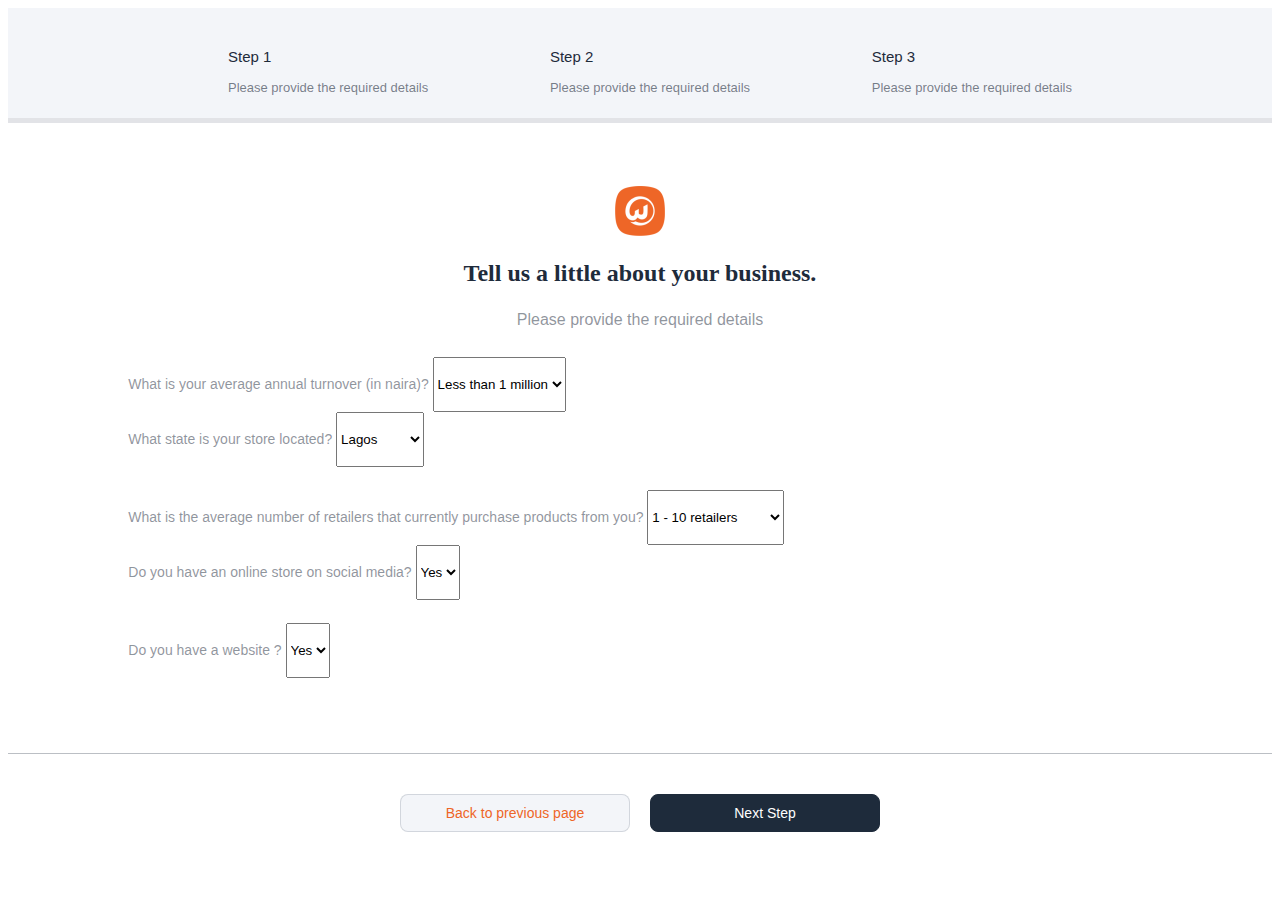
==== about.html @ ef24b651 "latest update" ====
<!DOCTYPE html>
<html lang="en">
  <head>
    <meta charset="UTF-8" />
    <meta http-equiv="X-UA-Compatible" content="IE=edge" />
    <meta name="viewport" content="width=device-width, initial-scale=1.0" />
    <title>Warehouse24</title>
    <!-- Bootstrap -->
    <link
      href="https://cdn.jsdelivr.net/npm/bootstrap@5.3.0-alpha3/dist/css/bootstrap.min.css"
      rel="stylesheet"
      integrity="sha384-KK94CHFLLe+nY2dmCWGMq91rCGa5gtU4mk92HdvYe+M/SXH301p5ILy+dN9+nJOZ"
      crossorigin="anonymous"
    />

    <!-- Font awesome -->
    <link
      rel="stylesheet"
      href="https://cdnjs.cloudflare.com/ajax/libs/font-awesome/6.4.0/css/all.min.css"
      integrity="sha512-iecdLmaskl7CVkqkXNQ/ZH/XLlvWZOJyj7Yy7tcenmpD1ypASozpmT/E0iPtmFIB46ZmdtAc9eNBvH0H/ZpiBw=="
      crossorigin="anonymous"
      referrerpolicy="no-referrer"
    />
    <!-- Global CSS -->
    <link rel="stylesheet" href="style.css" />
  </head>
  <body>
    <!-- Header -->
    <div class="head">
      <div class="steps">
        <div class="checks">
          <i class="fa-regular fa-circle-check"></i>
        </div>
        <div class="details">
          <h3>Step 1</h3>
          <p>Please provide the required details</p>
        </div>
      </div>
      <div class="steps">
        <div class="checks">
          <i class="fa-regular fa-circle-check"></i>
        </div>
        <div class="details">
          <h3>Step 2</h3>
          <p>Please provide the required details</p>
        </div>
      </div>
      <div class="steps">
        <div class="checks">
          <i class="fa-regular fa-circle-check"></i>
        </div>
        <div class="details">
          <h3>Step 3</h3>
          <p>Please provide the required details</p>
        </div>
      </div>
    </div>

    <!-- Body -->
    <section class="form">
      <form id="regForm" action="#">
        <div class="tab">
          <center>
            <img src="./images/logo.png" alt="logo" width="50px" />
            <h3>Tell us a little about your business.</h3>
            <p>Please provide the required details</p>
          </center>

        <div class="tab">
          <div class="row tab-about about">
            <div class="col">
                <label class="form-check-label" for="flexCheckDefault">
                    What is your average annual turnover (in naira)?
                  </label>
                <select class="form-select" aria-label="Default select example">
                  <option selected>Less than 1 million</option>
                  <option value="1">Less than 1 million</option>
                  <option value="2">Less than 1 million</option>
                  <option value="3">Less than 1 million</option>
                </select>
            </div>
            <div class="col">
                <label class="form-check-label" for="flexCheckDefault">
                    What state is your store located?
                  </label>
                <select class="form-select" aria-label="Default select example">
                  <option selected>Lagos</option>
                  <option value="1">Abia</option>
                  <option value="2">Adamawa</option>
                  <option value="3">Akwa Ibom</option>
                </select>
            </div>
          </div>
          <div class="row about">
            <div class="col">
                <label class="form-check-label" for="flexCheckDefault">
                    What is the average number of retailers that currently purchase products from you?
                  </label>
                <select class="form-select" aria-label="Default select example">
                  <option selected>1 - 10 retailers</option>
                  <option value="1">10 - 100 retailers</option>
                  <option value="2">100 - 1000 retailers</option>
                  <option value="3">1000+ retailers</option>
                </select>
            </div>
            <div class="col">
                <label class="form-check-label" for="flexCheckDefault">
                    Do you have an online store on social media?
                  </label>
                <select class="form-select" aria-label="Default select example">
                  <option selected> Yes</option>
                  <option value="1">No</option>
                </select>
            </div>
          </div>
          <div class="row about">
            <div class="col">
                <label class="form-check-label" for="flexCheckDefault">
                    Do you have a website ?
                  </label>
                <select class="form-select" aria-label="Default select example">
                  <option selected> Yes</option>
                  <option value="1">No</option>
                </select>
            </div>
            <div class="col"></div>
          </div>
        </div>
      </form>
    </section>

    <!-- footer -->
    <div class="page">
      <button class="prev" type="button" id="prevBtn" onclick="window.location.href='index.html'">
        <i class="fa-solid fa-left-long"></i> Back to previous page
      </button>
      <button class="next" type="button" id="nextBtn" onclick="window.location.href='company.html'">
        Next Step <i class="fa-solid fa-right-long"></i>
      </button>
    </div>
    <script
      src="https://cdn.jsdelivr.net/npm/bootstrap@5.3.0-alpha3/dist/js/bootstrap.bundle.min.js"
      integrity="sha384-ENjdO4Dr2bkBIFxQpeoTz1HIcje39Wm4jDKdf19U8gI4ddQ3GYNS7NTKfAdVQSZe"
      crossorigin="anonymous"
    ></script>
    <!-- <script src="main.js"></script> -->
  </body>
</html>
---- style.css ----
html {
  margin: 0;
  padding: 0;
  box-sizing: border-box;
  scroll-behavior: smooth;
  font-family: "Poppins", sans-serif;
}

.head {
  background-color: #f3f5f9;
  padding: 20px 200px 10px 200px;
  display: flex;
  justify-content: space-between;
  border-bottom: 5px solid #e2e3e7;
}

input,
select {
  height: 55px;
}
/* .tab {
  display: none;
} */

.steps {
  display: flex;
  justify-content: flex-start;
}

.checks i {
  color: #ee6627;
}
.details {
  padding-left: 20px;
  padding-top: 0px;
  margin-top: -15px;
}

.details h3 {
  color: #1e2b3b;
  font-family: "Poppins", sans-serif;
  font-size: 15px;
  font-weight: 500;
  padding-top: 20px;
}

.details p {
  color: #1e2b3b99;
  font-size: 13px;
  font-weight: 500;
}

.form {
  padding: 5% 4%;
  border-bottom: 1px solid #1e2b3b4d;
  border-width: 85%;
}

.categories {
  padding: 0% 6%;
  display: flex;
  justify-content: center;
  flex-wrap: wrap;
}
.form h3 {
  font-size: 24px;
  color: #1e2b3b;
  font-family: "Lora";
  font-weight: 600;
  margin-top: 20px;
}

.form p {
  font-size: 16px;
  color: #1e2b3b80;
  font-weight: 500;
}

.input {
  display: flex;
  flex-direction: column;
  background-color: #f3f5f9;
  border-radius: 6px;
  padding: 10px 20px;
  border: 2px solid #1e2b3b4d;
  width: 20%;
  margin-left: 20px;
  margin-top: 30px;
}

.input:hover {
  border: 3px solid #ee6627;
  background-color: #ee662713;
}

.input img {
  padding: 20px 0px;
}

.input label {
  color: #1e2b3b;
  font-weight: 500;
  font-size: 14px;
}

.page {
  padding-top: 30px;
  display: flex;
  justify-content: center;
  padding-bottom: 50px;
}

.page button {
  width: 230px;
  padding: 10px;
  border-radius: 8px;
  margin: 10px;
  font-size: 14px;
  font-weight: 500;
}

.page .prev {
  background-color: #f3f5f9;
  border: 1px solid #1e2b3b26;
  color: #ee6627;
}

.page .next {
  background-color: #1e2b3b;
  color: #fff;
  border: 1px solid #1e2b3b;
}

.tab-about {
  padding-top: 80px;
  padding-left: 6%;
  padding-right: 6%;
}
.about {
  padding: 1% 6%;
}

.about label {
  color: #1e2b3b80;
  font-size: 14px;
  font-weight: 500;
  line-height: 40px;
}
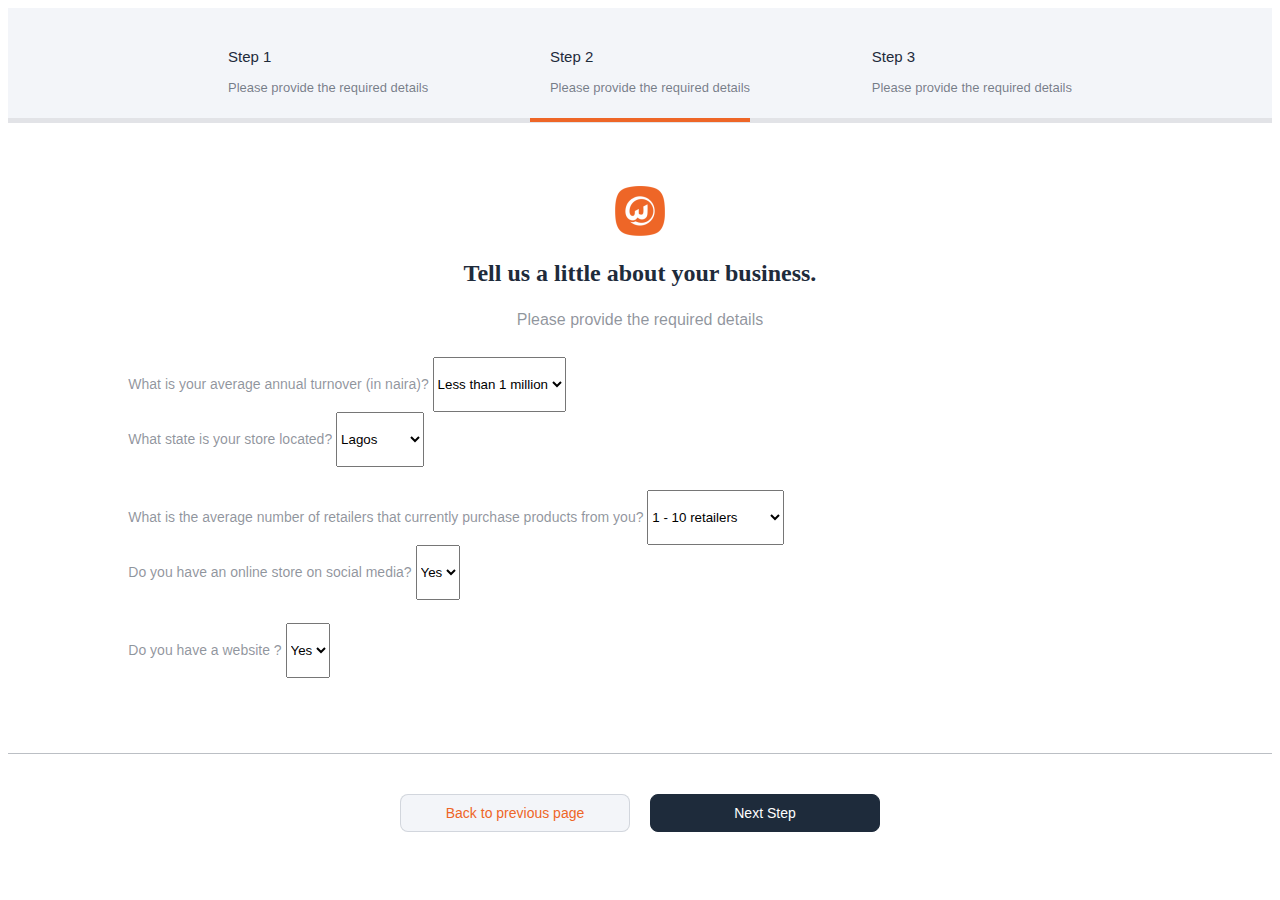
==== commit 49a57147: "latest update" ====
--- a/about.html
+++ b/about.html
@@ -40,7 +40,7 @@
         <div class="checks">
           <i class="fa-regular fa-circle-check"></i>
         </div>
-        <div class="details">
+        <div class="details active">
           <h3>Step 2</h3>
           <p>Please provide the required details</p>
         </div>
--- a/style.css
+++ b/style.css
@@ -18,9 +18,6 @@
 select {
   height: 55px;
 }
-/* .tab {
-  display: none;
-} */
 
 .steps {
   display: flex;
@@ -29,6 +26,12 @@
 
 .checks i {
   color: #ee6627;
+}
+
+.steps .active {
+  padding-bottom: 10px;
+  border-bottom: 4px solid #ee6627;
+  margin-bottom: -14px;
 }
 .details {
   padding-left: 20px;
